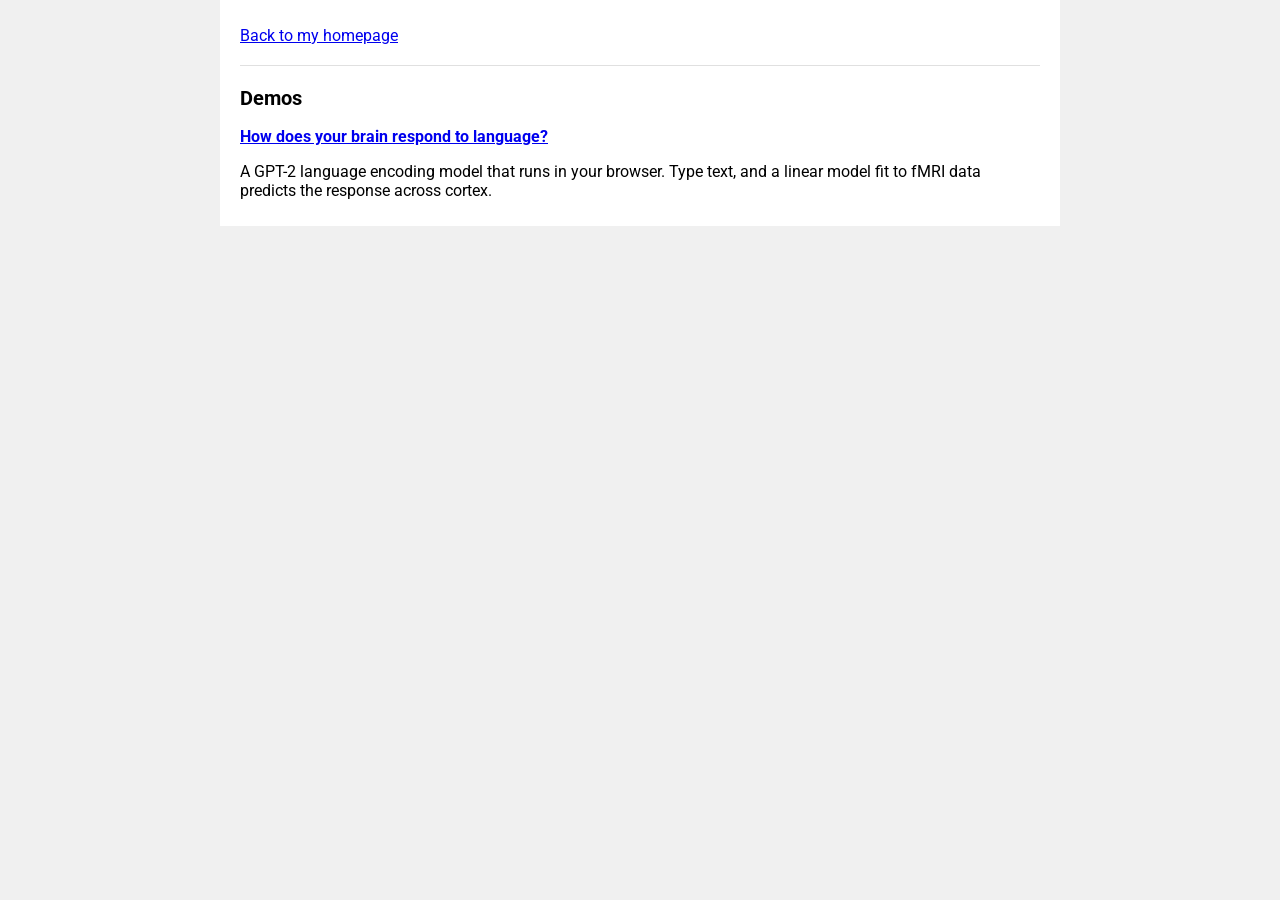
==== demos/index.html @ 7711133b "neurorj.com" ====
<!DOCTYPE html>
<html lang="en">
  <head>
    <meta charset="utf-8" />
    <meta name="viewport" content="width=device-width, initial-scale=1.0" />

    <title>Demos | Richard J. Antonello</title>

    <link href="https://fonts.googleapis.com/css?family=Roboto:400,400i,700&display=swap" rel="stylesheet" />
    <link rel="stylesheet" href="/main.css" />
  </head>

  <body>
    <main>
      <article>
        <p><a href="/">Back to my homepage</a></p>
        <hr />
        <h1>Demos</h1>
        <p>
          <a href="/demos/brain/" style="font-weight:bold;">How does your brain respond to language?</a>
        </p>
        <p>
          A GPT-2 language encoding model that runs in your browser. Type text, and a linear model fit to fMRI data predicts the response across cortex.
        </p>
      </article>
    </main>
  </body>
</html>
---- main.css ----
body {
  background-color: #f0f0f0;
  margin: 0;
  font-family: 'Roboto', sans-serif;
}

main {
  max-width: 840px;
  margin: auto;
  background-color: white;
}

article {
  max-width: 820px;
  margin: auto;
  padding: 10px;
  box-sizing: border-box;
}

h1 {
  font-size: 20px;
}

h2 {
  font-size: 16px;
}

hr {
  border: none;
  border-bottom: 1px solid #e0e0e0;
  margin: 20px 0;
}

.paper-list {
  padding-left: 25px;
}

.paper-list > li {
  list-style-type: disc;
  padding-left: 10px;
}

.paper-list > li:not(:last-child) {
  margin-bottom: 25px;
}

.paper-list > li > p {
  margin: 5px 0;
}
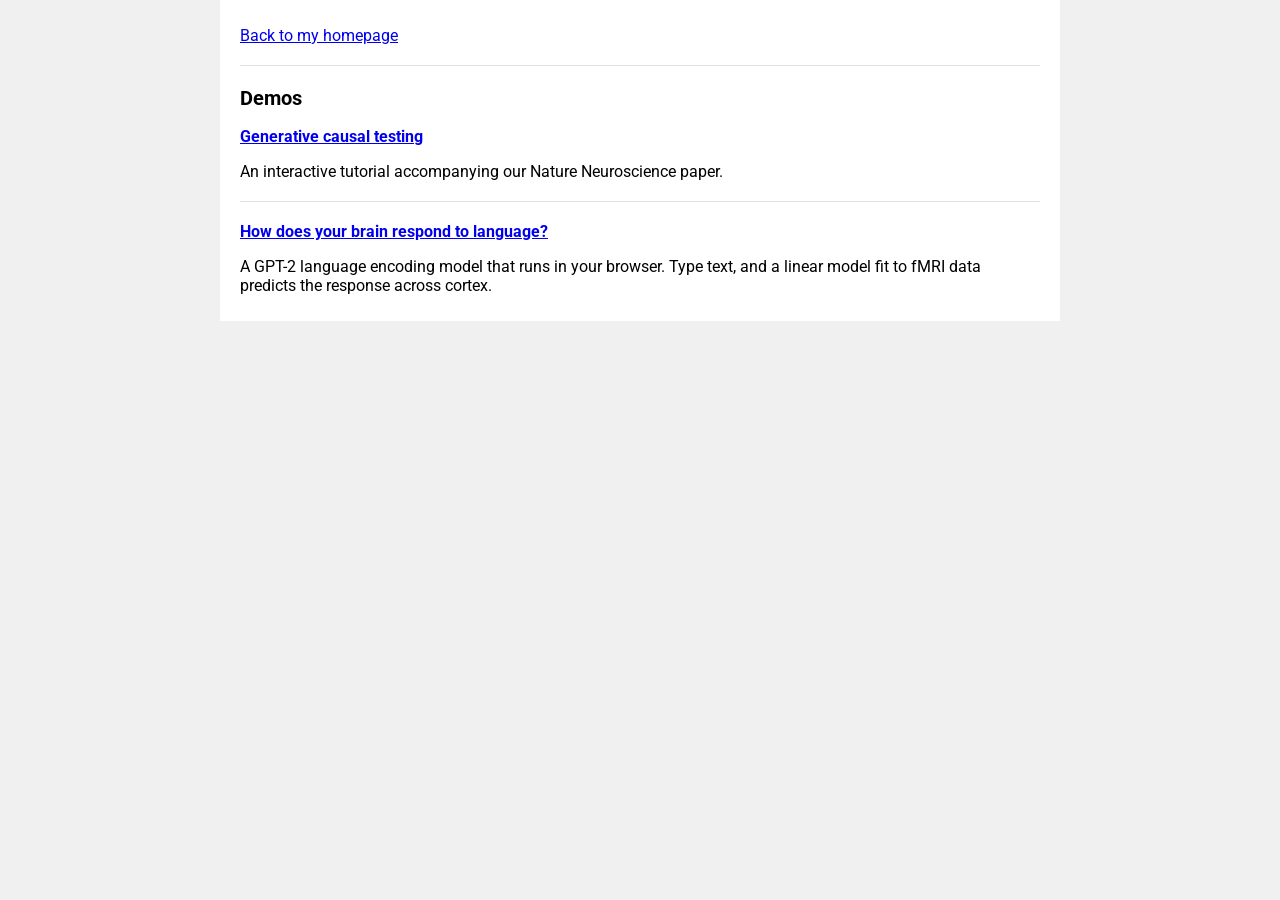
==== commit ea82b36a: "Add interactive Generative Causal Testing tutorial" ====
--- a/demos/index.html
+++ b/demos/index.html
@@ -17,6 +17,13 @@
         <hr />
         <h1>Demos</h1>
         <p>
+          <a href="/demos/gct/" style="font-weight:bold;">Generative causal testing</a>
+        </p>
+        <p>
+          An interactive tutorial accompanying our Nature Neuroscience paper.
+        </p>
+        <hr />
+        <p>
           <a href="/demos/brain/" style="font-weight:bold;">How does your brain respond to language?</a>
         </p>
         <p>
